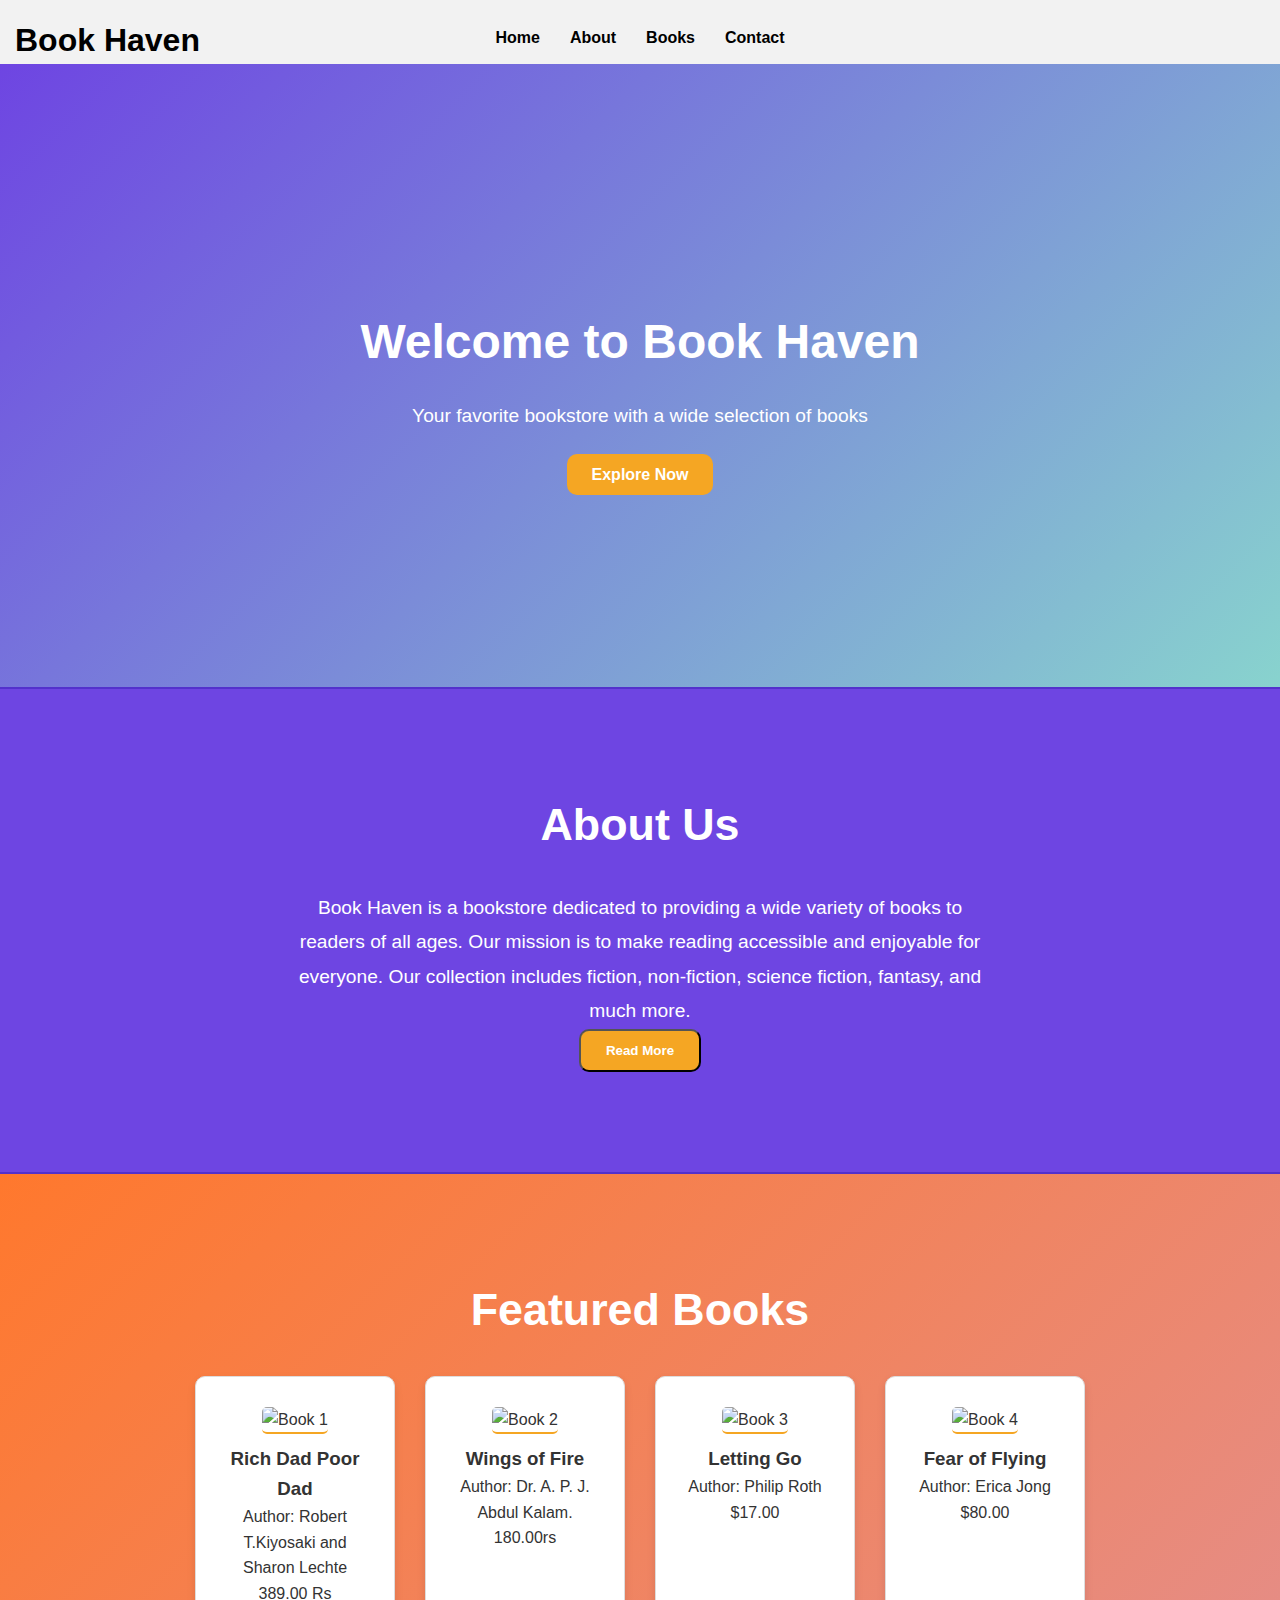
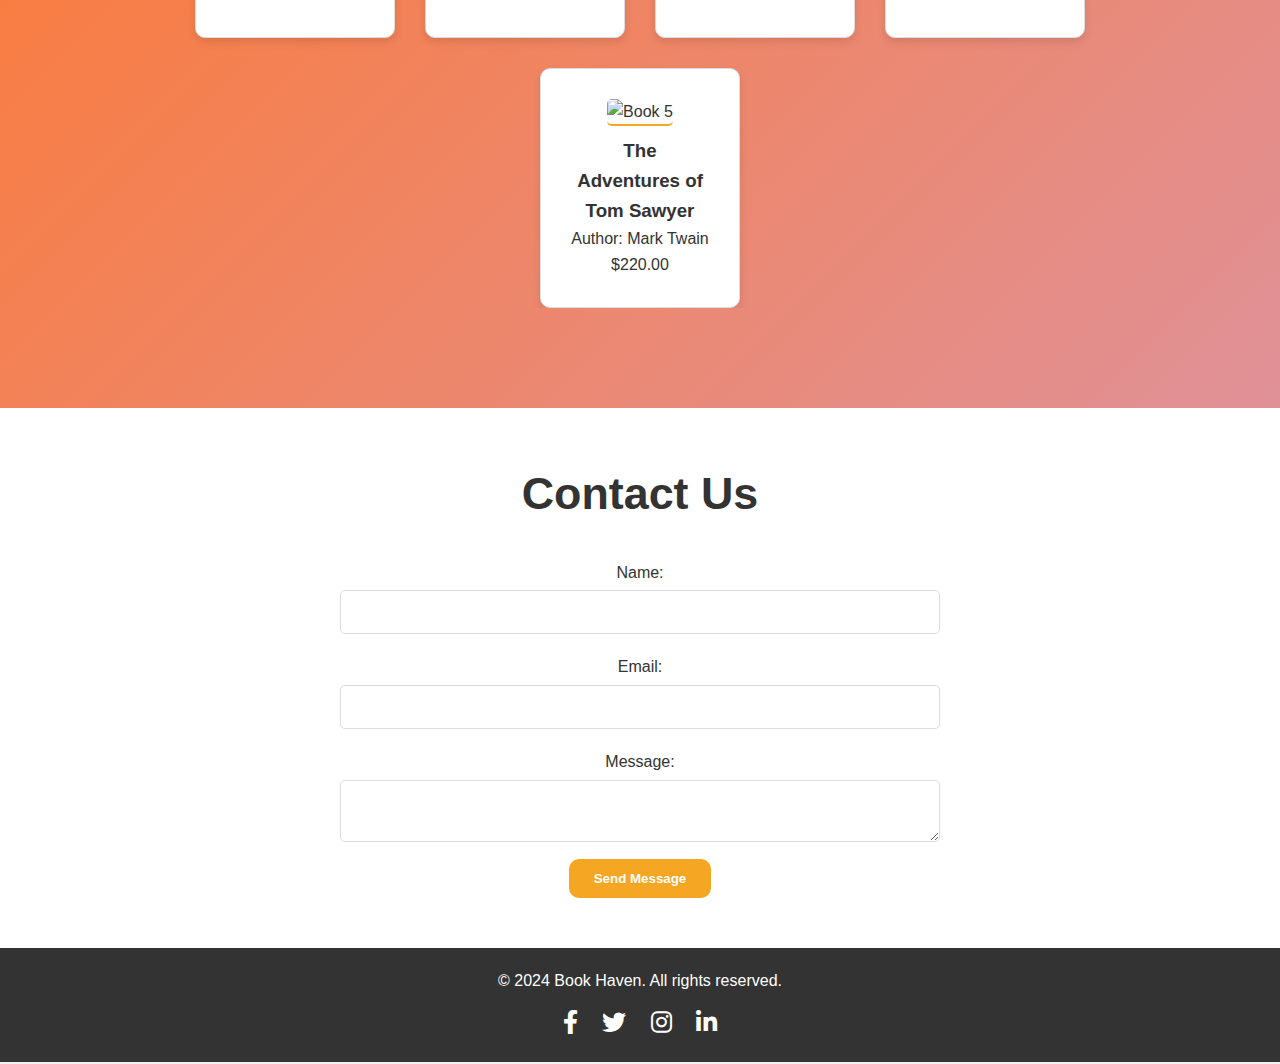
==== index.html @ 0439be75 "Update and rename lan index.html to index.html" ====
<!DOCTYPE html>
<html lang="en">
<head>
    <meta charset="UTF-8">
    <meta name="viewport" content="width=device-width, initial-scale=1.0">
    <title>Bookstore Landing Page</title>
    <link rel="stylesheet" href="https://cdnjs.cloudflare.com/ajax/libs/font-awesome/6.0.0-beta3/css/all.min.css">
    <link rel="stylesheet" href="Lan styles.css">
</head>
<body>
    <header>
        <h1 style="position: absolute; top: 0; left: 0; margin: 15px; color: black;">Book Haven</h1>
        <nav>
            <div class="container">
                <ul style="position: absolute; top: 0; left: 50%; transform: translateX(-50%); margin-top: 25px;">
                    <li><a href="#home">Home</a></li>
                    <li><a href="#about">About</a></li>
                    <li><a href="#books">Books</a></li>
                    <li><a href="#contact">Contact</a></li>
                </ul>                
            </div>
        </nav>
        <div class="hero">
            <div class="hero-content">
                <h2>Welcome to Book Haven</h2>
                <p>Your favorite bookstore with a wide selection of books</p>
                <a href="#books" class="btn-primary">Explore Now</a>
            </div>
        </div>
    </header>

    <section id="about" class="about">
        <div class="container">
            <h2>About Us</h2>
            <p id="aboutText">
                Book Haven is a bookstore dedicated to providing a wide variety of books to readers of all ages. Our mission is to make reading accessible and enjoyable for everyone. Our collection includes fiction, non-fiction, science fiction, fantasy, and much more.
                <span id="moreContent" style="display: none;">
                    We strive to offer a diverse selection of books to cater to every reader’s taste. Our team is passionate about literature and is always happy to recommend a book that suits your interests. Visit us and discover your next great read!
                </span>
            </p>
            <button id="toggleButton" class="btn-primary">Read More</button>
        </div>
    </section>
    
    
    <section id="books" class="books">
        <div class="container">
            <h2>Featured Books</h2>
            <div class="book-list">
                <!-- Book 1 -->
                <div class="book-item">
                    <img src="H:\CODES STUFF\landing page\book.png" alt="Book 1">
                    <h3>Rich Dad Poor Dad</h3>
                    <p>Author: Robert T.Kiyosaki and Sharon Lechte</p>
                    <p>389.00 Rs</p>
                </div>
                <!-- Book 2 -->
                <div class="book-item">
                    <img src="H:\CODES STUFF\landing page\book.png" alt="Book 2">
                    <h3>Wings of Fire</h3>
                    <p>Author: Dr. A. P. J. Abdul Kalam. </p>
                    <p>180.00rs</p>
                </div>
                 <!-- Book 3 -->
                 <div class="book-item">
                    <img src="H:\CODES STUFF\landing page\book.png" alt="Book 3">
                    <h3>Letting Go</h3>
                    <p>Author: Philip Roth</p>
                    <p>$17.00</p>
                </div>
                 <!-- Book 4 -->
                 <div class="book-item">
                    <img src="H:\CODES STUFF\landing page\book.png" alt="Book 4">
                    <h3>Fear of Flying</h3>
                    <p>Author: Erica Jong</p>
                    <p>$80.00</p>
                </div>
                 <!-- Book 5 -->
                 <div class="book-item">
                    <img src="H:\CODES STUFF\landing page\book.png" alt="Book 5">
                    <h3>The Adventures of Tom Sawyer</h3>
                    <p>Author: Mark Twain</p>
                    <p>$220.00</p>
                </div>
            </div>
        </div>
    </section>

    <section id="contact" class="contact">
        <div class="container">
            <h2>Contact Us</h2>
            <form id="contactForm">
                <label for="name">Name:</label>
                <input type="text" id="name" name="name" required>

                <label for="email">Email:</label>
                <input type="email" id="email" name="email" required>

                <label for="message">Message:</label>
                <textarea id="message" name="message" required></textarea>

                <button type="submit" class="btn-primary">Send Message</button>
            </form>
        </div>
    </section>

    <footer>
    <div class="container">
        <p>&copy; 2024 Book Haven. All rights reserved.</p>
        <div class="social-media">
            <a href="https://facebook.com" target="_blank" aria-label="Facebook" class="social-icon"><i class="fab fa-facebook-f"></i></a>
            <a href="https://twitter.com" target="_blank" aria-label="Twitter" class="social-icon"><i class="fab fa-twitter"></i></a>
            <a href="https://instagram.com" target="_blank" aria-label="Instagram" class="social-icon"><i class="fab fa-instagram"></i></a>
            <a href="https://linkedin.com" target="_blank" aria-label="LinkedIn" class="social-icon"><i class="fab fa-linkedin-in"></i></a>
        </div>
    </div>
</footer>

    <script src="lan script.js"></script>
</body>
</html>
---- Lan styles.css ----
/* Global Styles */
* {
    margin: 0;
    padding: 0;
    box-sizing: border-box;
}

body {
    font-family: 'Segoe UI', Tahoma, Geneva, Verdana, sans-serif;
    line-height: 1.6;
    background: #f2f2f2;
    overflow-x: hidden;
}

/* Animations */
@keyframes fadeIn {
    from { opacity: 0; }
    to { opacity: 1; }
}

@keyframes slideInLeft {
    from { transform: translateX(-100%); opacity: 0; }
    to { transform: translateX(0); opacity: 1; }
}

@keyframes slideInRight {
    from { transform: translateX(100%); opacity: 0; }
    to { transform: translateX(0); opacity: 1; }
}

@keyframes pulse {
    0%, 100% { transform: scale(1); }
    50% { transform: scale(1.1); }
}

/* Container */
.container {
    margin: 0 auto;
    width: 80%;
    overflow: hidden;
    animation: fadeIn 1s ease-in-out;
}

/* Header styles */
header {
    background: linear-gradient(135deg, #6e45e2, #88d3ce);
    color: #fff;
    padding: 100px;
    margin-top: 5%;
    text-align: center;
    animation: fadeIn 1s ease-in-out;
}

nav {
    display: flex;
    justify-content: space-between;
    align-items: center;
    padding: 20px;
    animation: fadeIn 1.5s ease-in-out;
}

nav h1 {
    margin: 0;
    font-size: 2rem;
}

nav ul {
    list-style: none;
    display: flex;
    margin: 0;
    padding: 0;
}

nav ul li {
    margin: 0 15px;
}

nav ul li a {
    color: #000000;
    text-decoration: none;
    font-weight: bold;
    transition: color 0.3s ease;
}

nav ul li a:hover {
    color: #f5a623;
}

/* Hero Section */
.hero {
    background: url('hero-bg.jpg') no-repeat center center/cover;
    color: #fff;
    text-align: center;
    padding: 100px 20px;
    position: relative;
    animation: fadeIn 2s ease-in-out;
}

.hero-content {
    max-width: 600px;
    margin: 0 auto;
    position: relative;
    z-index: 2;
}

.hero-content h2 {
    font-size: 3rem;
    margin-bottom: 20px;
}

.hero-content p {
    font-size: 1.2rem;
    margin-bottom: 30px;
}

.btn-primary {
    background: #f5a623;
    color: #fff;
    padding: 12px 25px;
    text-decoration: none;
    border-radius: 10px;
    font-weight: bold;
    transition: background 0.3s ease, transform 0.3s ease;
}

.btn-primary:hover {
    background: #e89a1e;
    transform: scale(1.1);
}

/* About Section */
.about {
    padding: 100px 20px;
    background: #6e45e2;
    color: #fff;
    text-align: center;
    border-top: 2px solid #5331cc;
    border-bottom: 2px solid #5331cc;
    animation: fadeIn 1.5s ease-in-out;
}

.about h2 {
    font-size: 2.8rem;
    margin-bottom: 30px;
}

.about p {
    max-width: 700px;
    margin: 0 auto;
    font-size: 1.2rem;
    line-height: 1.8;
}

/* Books Section */
.books {
    padding: 100px 20px;
    background: linear-gradient(135deg, #ff782d, #e09198);
    color: #fff;
    text-align: center;
    animation: fadeIn 1.5s ease-in-out;
}

.books h2 {
    font-size: 2.8rem;
    margin-bottom: 30px;
}

.book-list {
    display: flex;
    flex-wrap: wrap;
    gap: 30px;
    justify-content: center;
}

.book-item {
    background: #fff;
    border: 1px solid #ddd;
    border-radius: 10px;
    padding: 30px;
    text-align: center;
    width: 200px;
    box-shadow: 0 4px 8px rgba(0, 0, 0, 0.1);
    transition: transform 0.3s ease, box-shadow 0.3s ease;
    color: #333;
}

.book-item:hover {
    transform: translateY(-10px);
    box-shadow: 0 8px 16px rgba(0, 0, 0, 0.2);
}

.book-item img {
    width: 100%;
    height: auto;
    border-bottom: 2px solid #f5a623;
    margin-bottom: 10px;
    border-radius: 5px;
}

/* Contact Section */
.contact {
    padding: 50px 20px;
    background: #fff;
    color: #333;
    text-align: center;
    animation: fadeIn 2s ease-in-out;
}

.contact h2 {
    font-size: 2.8rem;
    margin-bottom: 30px;
}

form {
    max-width: 600px;
    margin: 0 auto;
}

form label {
    display: block;
    margin: 10px 0 5px;
}

form input,
form textarea {
    width: 100%;
    padding: 12px;
    margin-bottom: 10px;
    border: 1px solid #ddd;
    border-radius: 5px;
    font-size: 1rem;
}

form button {
    background: #6e45e2;
    color: #fff;
    border: none;
    padding: 12px;
    border-radius: 5px;
    cursor: pointer;
    font-weight: bold;
    transition: background 0.3s ease, transform 0.3s ease;
}

form button:hover {
    background: #5b34c9;
    transform: scale(1.1);
}

/* Footer Styles */
footer {
    background: #333;
    color: #fff;
    text-align: center;
    padding: 20px 0;
    animation: fadeIn 1.5s ease-in-out;
}

footer p {
    margin: 0;
}

.social-media {
    margin-top: 10px;
}

.social-icon {
    color: #fff;
    font-size: 1.5rem;
    margin: 0 10px;
    text-decoration: none;
    transition: color 0.3s ease;
    animation: pulse 2s infinite;
}

.social-icon:hover {
    color: #e84a5f;
}

/* Responsive Design */
@media (max-width: 768px) {
    .about, .books {
        width: 100%;
        margin: 20px 0;
        animation: none;
    }
    
    .book-list {
        flex-direction: column;
        align-items: center;
    }
    
    .book-item {
        width: 100%;
        max-width: 300px;
    }
    
    nav ul {
        list-style: none;
        display: flex;
        justify-content: center;
        flex-grow: 1;
        margin: 0 auto;
        padding: 0;
    }
    
    nav ul li {
        margin: 0 15px;
    }
}
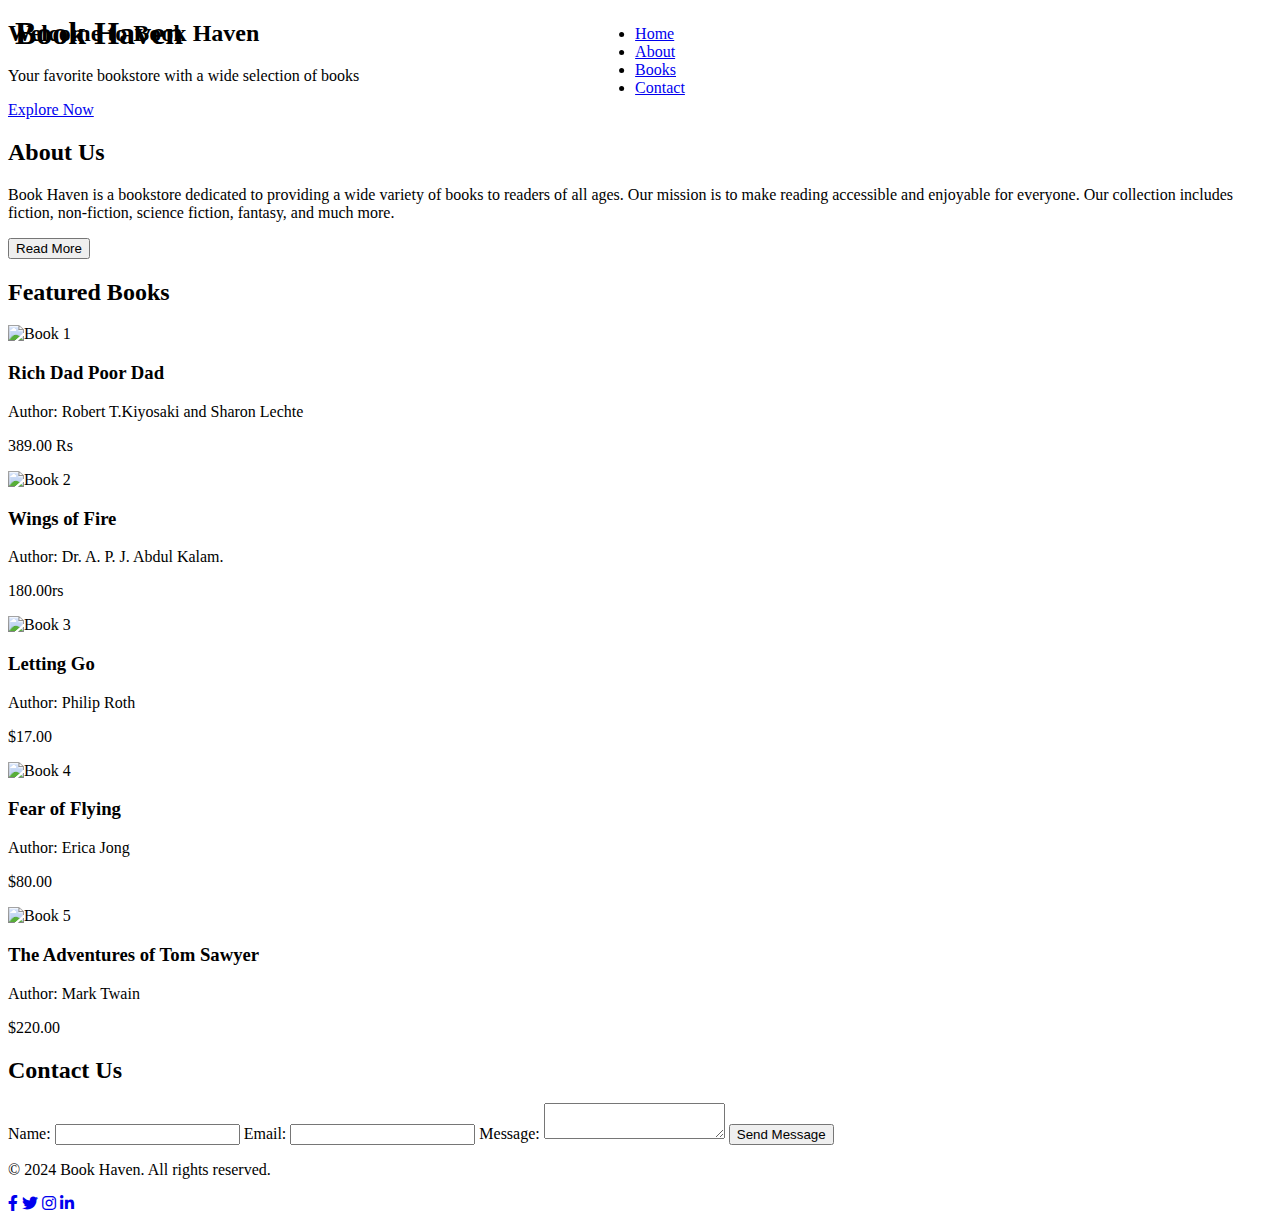
==== commit 0a609ab6: "Update index.html" ====
--- a/index.html
+++ b/index.html
@@ -5,7 +5,7 @@
     <meta name="viewport" content="width=device-width, initial-scale=1.0">
     <title>Bookstore Landing Page</title>
     <link rel="stylesheet" href="https://cdnjs.cloudflare.com/ajax/libs/font-awesome/6.0.0-beta3/css/all.min.css">
-    <link rel="stylesheet" href="Lan styles.css">
+    <link rel="stylesheet" href="styles.css">
 </head>
 <body>
     <header>
@@ -116,6 +116,6 @@
     </div>
 </footer>
 
-    <script src="lan script.js"></script>
+    <script src="script.js"></script>
 </body>
 </html>
